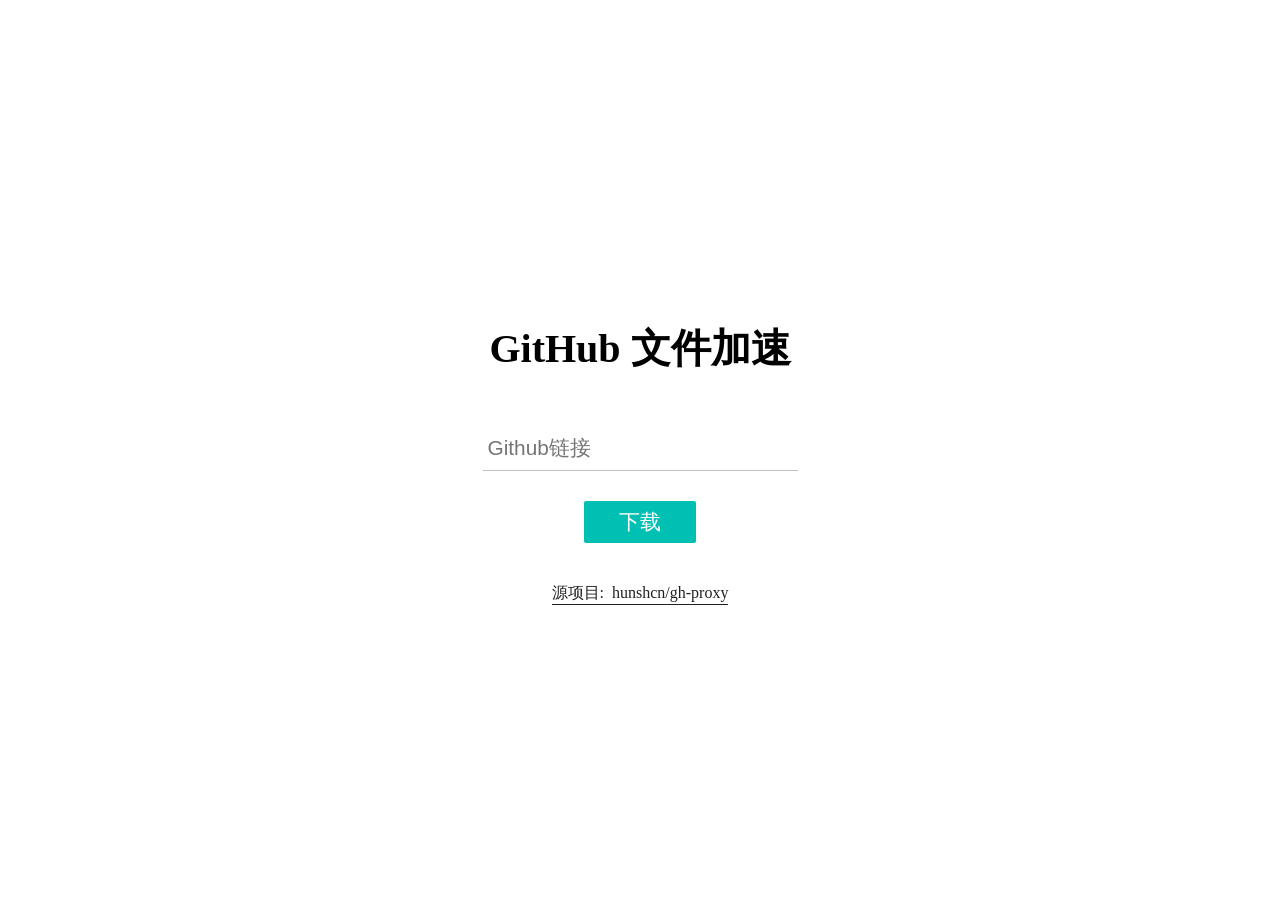
==== gh-proxy.html @ 92d33481 "Rename index.html to gh-proxy.html" ====
<!DOCTYPE html>
<html lang="zh-Hans">
<style>
    html,
    body {
        height: 100%;
        width: 100%;
        padding: 0;
        margin: 0;
    }

    p {
        word-break: break-all;
    }

    h1 {
        font-size: 2.5em;
    }

    a {
        transition: color .2s ease-in-out, border-bottom-color .2s ease-in-out;
        border-bottom: solid #212121 1px;
        color: #212121;
        text-decoration: none;
    }

    .flex {
        display: flex;
        flex-direction: column;
        justify-content: center;
        align-items: center;
    }

    .block {
        display: block;
        position: relative;
    }

    .url {
        font-size: 1.3em;
        padding: 10px 10px 10px 5px;
        position: relative;
        width: 300px;
        border: none;
        border-bottom: 1px solid #bfbfbf;
    }

    input:focus {
        outline: none;
    }

    .bar {
        content: '';
        height: 2px;
        width: 100%;
        bottom: 0;
        position: absolute;
        background: #00bfb3;
        transition: 0.2s ease transform;
        -moz-transition: 0.2s ease transform;
        -webkit-transition: 0.2s ease transform;
        transform: scaleX(0);
    }

    .url:focus~.bar {
        transform: scaleX(1);
    }

    .btn {
        line-height: 38px;
        background-color: #00bfb3;
        color: #fff;
        white-space: nowrap;
        text-align: center;
        font-size: 1.3em;
        border: none;
        border-radius: 2px;
        cursor: pointer;
        padding: 2px 35px;
        margin: 30px 0 0;
    }

    #copy-prompt {
        position: absolute;
        left: 50%;
        top: 5vh;
        transform: translateX(-50%);
        font-size: 1.2em;
        padding: 8px 20px 10px;
        color: #3c763d;
        background-color: #dff0d8;
        border: 1px solid #d6e9c6;
        border-radius: 4px;
        overflow: hidden;
        opacity: 0;
        transition: opacity linear 200ms;
    }

    #copy-prompt::after {
        content: '';
        position: absolute;
        left: 0;
        bottom: 0;
        display: block;
        height: 2px;
        background-color: #3c763d;
        transition: var(--copy-prompt_transition);
        width: var(--copy-prompt_width, 100%);
    }
</style>

<head>
    <meta charset="utf-8">
    <meta http-equiv="X-UA-Compatible" content="IE=edge">
    <meta name="viewport" content="width=device-width,initial-scale=1.0">
    <title>GitHub 文件加速</title>
    <link rel="shortcut icon" href="data:" type="image/x-icon">
</head>

<body class="flex">
    <h1 style="margin-bottom: 50px">GitHub 文件加速</h1>
    <form action="./" method="get" style="padding-bottom: 40px" target="_blank" class="flex" onsubmit="toSubmit(event)">
        <label class="block" style="width: fit-content">
            <input class="block url" name="github-url" type="text" placeholder="Github链接"
                pattern="^((https|http):\/\/)?(github\.com\/.+?\/.+?\/(?:releases|archive|blob|raw|suites)|((?:raw|gist)\.(?:githubusercontent|github)\.com))\/.+$"
                required>
            <div class="bar"></div>
        </label>
        <input class="block btn" name="github-preview-url" type="submit" value="下载">
    </form>
    <a href="https://github.com/hunshcn/gh-proxy" target="_blank">源项目:&ensp;hunshcn/gh-proxy</a>
</body>

<script>
    function toSubmit(e) {
        e.preventDefault();
        window.open('/' + document.getElementsByName('github-url')[0].value);
        return false;
    }

    document.getElementsByName('github-preview-url')[0].oncontextmenu = e => {
        let url = location.href + '/' + document.getElementsByName('github-url')[0].value;
        navigator.clipboard.writeText(url);
        let ele = document.createElement('div');
        ele.id = 'copy-prompt';
        ele.innerHTML = '链接复制成功';
        document.body.appendChild(ele);

        let turnOffDelay = 2000;
        setTimeout(() => {
            ele.style.setProperty('opacity', '1');
            ele.style.setProperty('--copy-prompt_transition', `width linear ${turnOffDelay}ms`);
            ele.style.setProperty('--copy-prompt_width', '0%');
            setTimeout(() => {
                ele.style.setProperty('opacity', '0');
                setTimeout(() => {
                    document.body.removeChild(ele);
                }, parseFloat(getComputedStyle(ele).transitionDuration) * 1000);
            }, turnOffDelay);
        }, 0);

        return false;
    };
</script>

</html>
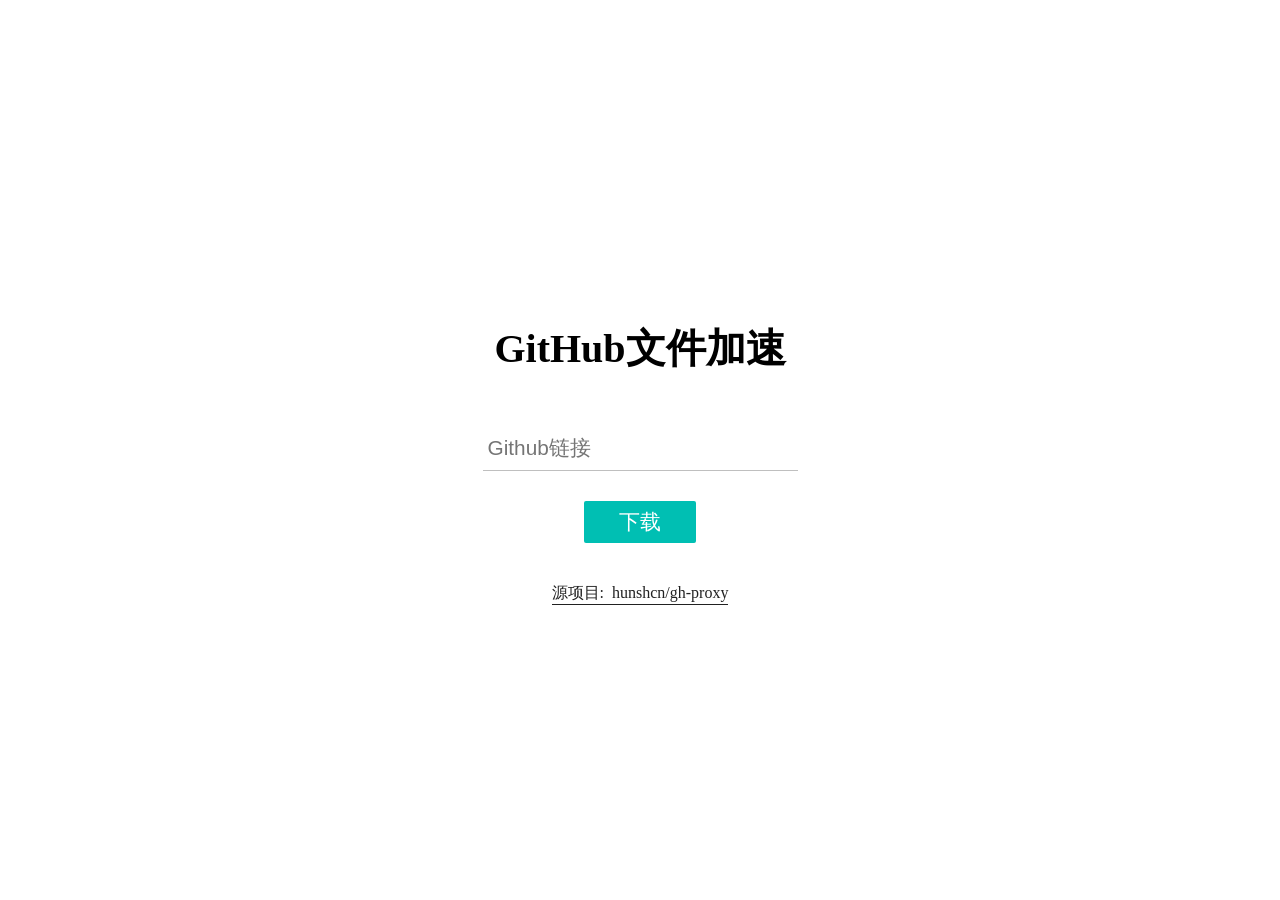
==== commit fcf77ab5: "Update gh-proxy.html" ====
--- a/gh-proxy.html
+++ b/gh-proxy.html
@@ -1,124 +1,125 @@
 <!DOCTYPE html>
 <html lang="zh-Hans">
-<style>
-    html,
-    body {
-        height: 100%;
-        width: 100%;
-        padding: 0;
-        margin: 0;
-    }
-
-    p {
-        word-break: break-all;
-    }
-
-    h1 {
-        font-size: 2.5em;
-    }
-
-    a {
-        transition: color .2s ease-in-out, border-bottom-color .2s ease-in-out;
-        border-bottom: solid #212121 1px;
-        color: #212121;
-        text-decoration: none;
-    }
-
-    .flex {
-        display: flex;
-        flex-direction: column;
-        justify-content: center;
-        align-items: center;
-    }
-
-    .block {
-        display: block;
-        position: relative;
-    }
-
-    .url {
-        font-size: 1.3em;
-        padding: 10px 10px 10px 5px;
-        position: relative;
-        width: 300px;
-        border: none;
-        border-bottom: 1px solid #bfbfbf;
-    }
-
-    input:focus {
-        outline: none;
-    }
-
-    .bar {
-        content: '';
-        height: 2px;
-        width: 100%;
-        bottom: 0;
-        position: absolute;
-        background: #00bfb3;
-        transition: 0.2s ease transform;
-        -moz-transition: 0.2s ease transform;
-        -webkit-transition: 0.2s ease transform;
-        transform: scaleX(0);
-    }
-
-    .url:focus~.bar {
-        transform: scaleX(1);
-    }
-
-    .btn {
-        line-height: 38px;
-        background-color: #00bfb3;
-        color: #fff;
-        white-space: nowrap;
-        text-align: center;
-        font-size: 1.3em;
-        border: none;
-        border-radius: 2px;
-        cursor: pointer;
-        padding: 2px 35px;
-        margin: 30px 0 0;
-    }
-
-    #copy-prompt {
-        position: absolute;
-        left: 50%;
-        top: 5vh;
-        transform: translateX(-50%);
-        font-size: 1.2em;
-        padding: 8px 20px 10px;
-        color: #3c763d;
-        background-color: #dff0d8;
-        border: 1px solid #d6e9c6;
-        border-radius: 4px;
-        overflow: hidden;
-        opacity: 0;
-        transition: opacity linear 200ms;
-    }
-
-    #copy-prompt::after {
-        content: '';
-        position: absolute;
-        left: 0;
-        bottom: 0;
-        display: block;
-        height: 2px;
-        background-color: #3c763d;
-        transition: var(--copy-prompt_transition);
-        width: var(--copy-prompt_width, 100%);
-    }
-</style>
 
 <head>
     <meta charset="utf-8">
     <meta http-equiv="X-UA-Compatible" content="IE=edge">
     <meta name="viewport" content="width=device-width,initial-scale=1.0">
     <title>GitHub 文件加速</title>
-    <link rel="shortcut icon" href="data:" type="image/x-icon">
+    <link rel="shortcut icon" href="[data-uri]"
+        type="image/x-icon">
+    <style>
+        html,
+        body {
+            height: 100%;
+            width: 100%;
+            padding: 0;
+            margin: 0;
+        }
+
+        p {
+            word-break: break-all;
+        }
+
+        h1 {
+            font-size: 2.5em;
+        }
+
+        a {
+            transition: color .2s ease-in-out, border-bottom-color .2s ease-in-out;
+            border-bottom: solid #212121 1px;
+            color: #212121;
+            text-decoration: none;
+        }
+
+        .flex {
+            display: flex;
+            flex-direction: column;
+            justify-content: center;
+            align-items: center;
+        }
+
+        .block {
+            display: block;
+            position: relative;
+        }
+
+        .url {
+            font-size: 1.3em;
+            padding: 10px 10px 10px 5px;
+            position: relative;
+            width: 300px;
+            border: none;
+            border-bottom: 1px solid #bfbfbf;
+        }
+
+        input:focus {
+            outline: none;
+        }
+
+        .bar {
+            content: '';
+            height: 2px;
+            width: 100%;
+            bottom: 0;
+            position: absolute;
+            background: #00bfb3;
+            transition: 0.2s ease transform;
+            -moz-transition: 0.2s ease transform;
+            -webkit-transition: 0.2s ease transform;
+            transform: scaleX(0);
+        }
+
+        .url:focus~.bar {
+            transform: scaleX(1);
+        }
+
+        .btn {
+            line-height: 38px;
+            background-color: #00bfb3;
+            color: #fff;
+            white-space: nowrap;
+            text-align: center;
+            font-size: 1.3em;
+            border: none;
+            border-radius: 2px;
+            cursor: pointer;
+            padding: 2px 35px;
+            margin: 30px 0 0;
+        }
+
+        #copy-prompt {
+            position: absolute;
+            left: 50%;
+            top: 5vh;
+            transform: translateX(-50%);
+            font-size: 1.2em;
+            padding: 8px 20px 10px;
+            color: #3c763d;
+            background-color: #dff0d8;
+            border: 1px solid #d6e9c6;
+            border-radius: 4px;
+            overflow: hidden;
+            opacity: 0;
+            transition: opacity linear 200ms;
+        }
+
+        #copy-prompt::after {
+            content: '';
+            position: absolute;
+            left: 0;
+            bottom: 0;
+            display: block;
+            height: 2px;
+            background-color: #3c763d;
+            transition: var(--copy-prompt_transition);
+            width: var(--copy-prompt_width, 100%);
+        }
+    </style>
 </head>
 
 <body class="flex">
-    <h1 style="margin-bottom: 50px">GitHub 文件加速</h1>
+    <h1 style="margin-bottom: 50px">GitHub文件加速</h1>
     <form action="./" method="get" style="padding-bottom: 40px" target="_blank" class="flex" onsubmit="toSubmit(event)">
         <label class="block" style="width: fit-content">
             <input class="block url" name="github-url" type="text" placeholder="Github链接"
@@ -139,7 +140,7 @@
     }
 
     document.getElementsByName('github-preview-url')[0].oncontextmenu = e => {
-        let url = location.href + '/' + document.getElementsByName('github-url')[0].value;
+        let url = location.href + document.getElementsByName('github-url')[0].value;
         navigator.clipboard.writeText(url);
         let ele = document.createElement('div');
         ele.id = 'copy-prompt';
